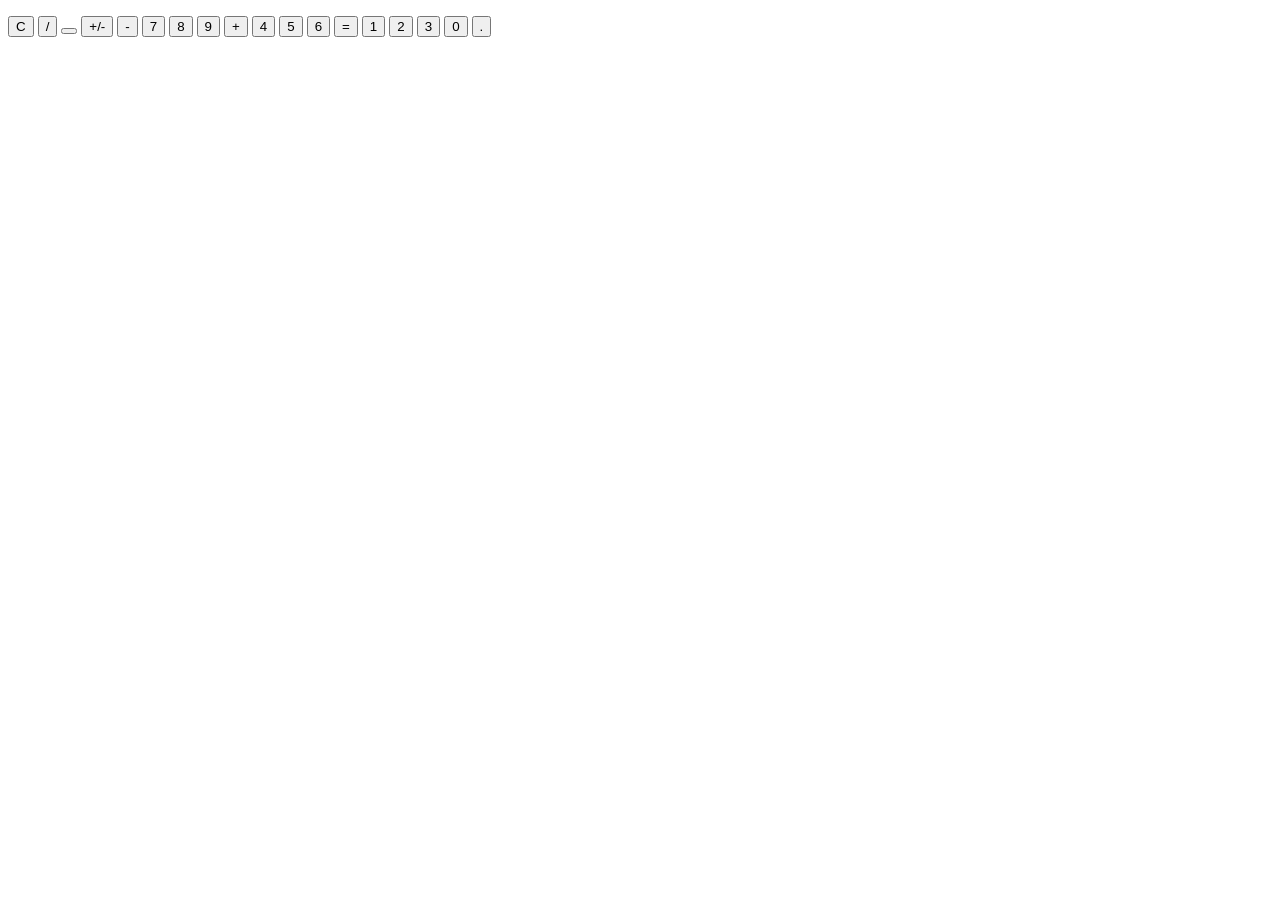
==== team3/index.html @ 7e5f883d "index.html" ====
<!doctype html>
<html lang="en">
  <head>
    <meta charset="UTF-8" />
    <meta name="viewport" content="width=device-width, initial-scale=1.0" />
    <title>Document</title>
    <link rel="stylesheet" href="style.css" />
  </head>
  <body>
    <div class="calculator">
      <p id="display"></p>
      <div class="buttons">
        <button onclick="clearDisplay()" class="operator">C</button>
        <button onclick="appendValue('/')" class="operator">/</button>
        <button onclick="appendValue('')" class="operator"></button>
        <button onclick="positive()" class="operator">+/-</button>

        <button onclick="appendValue('-')" class="operator">-</button>

        <button onclick="appendValue('7')" class="num">7</button>
        <button onclick="appendValue('8')" class="num">8</button>
        <button onclick="appendValue('9')" class="num">9</button>
        <button onclick="appendValue('+')" class="operator">+</button>

        <button onclick="appendValue('4')" class="num">4</button>
        <button onclick="appendValue('5')" class="num">5</button>
        <button onclick="appendValue('6')" class="num">6</button>
        <button onclick="calculate()" class="equal">=</button>

        <button onclick="appendValue('1')" class="num">1</button>
        <button onclick="appendValue('2')" class="num">2</button>
        <button onclick="appendValue('3')" class="num">3</button>
        <button onclick="appendValue('0')" class="num">0</button>

        <button onclick="appendValue('.')" class="num">.</button>
      </div>
    </div>

    <script src="main.js"></script>
  </body>
</html>
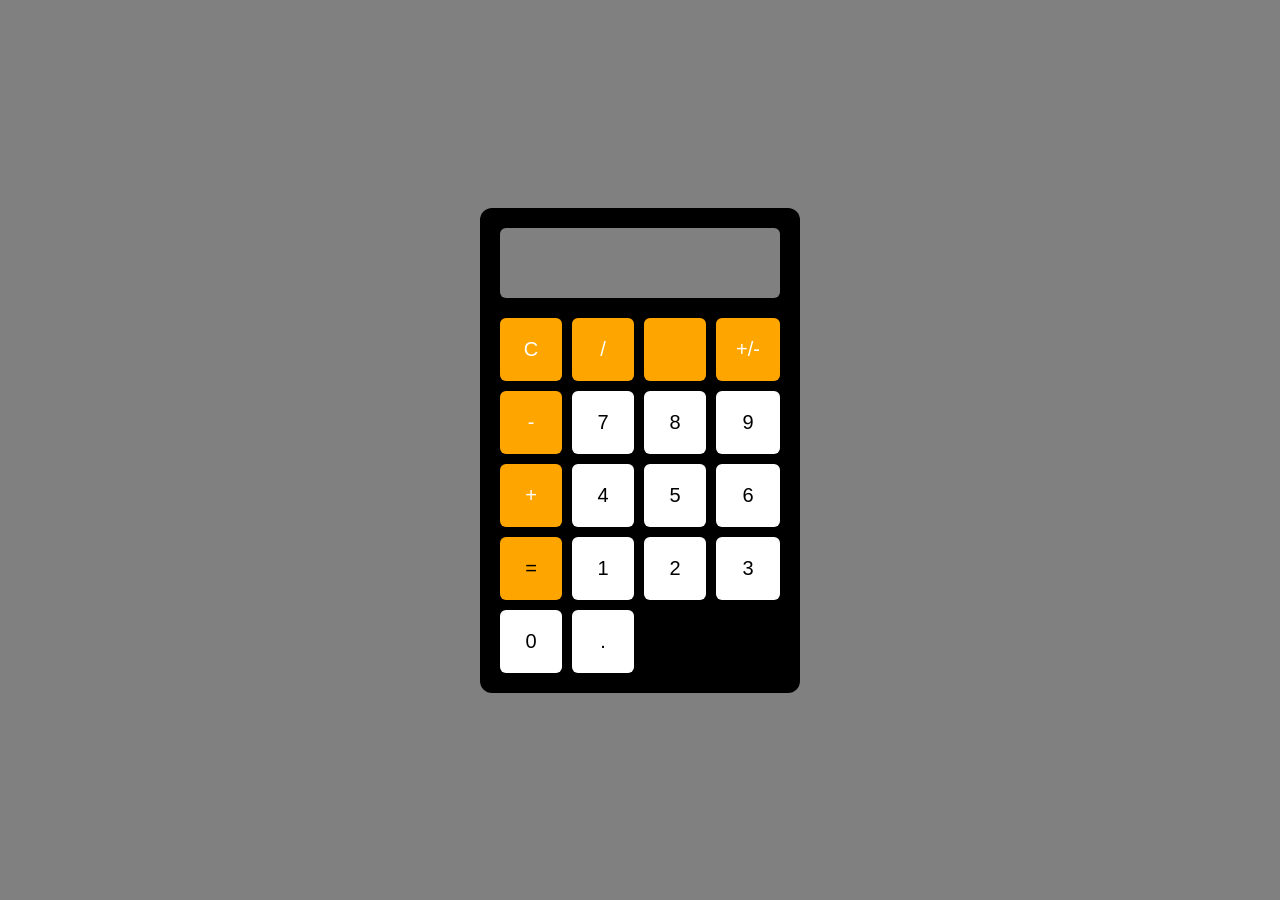
==== commit d6a58693: "index" ====
--- a/team3/index.html
+++ b/team3/index.html
@@ -12,7 +12,7 @@
       <div class="buttons">
         <button onclick="clearDisplay()" class="operator">C</button>
         <button onclick="appendValue('/')" class="operator">/</button>
-        <button onclick="appendValue('')" class="operator"></button>
+        <button onclick="appendValue('*')" class="operator"></button>
         <button onclick="positive()" class="operator">+/-</button>
 
         <button onclick="appendValue('-')" class="operator">-</button>
--- a/team3/style.css
+++ b/team3/style.css
@@ -0,0 +1,68 @@
+* {
+  margin: 0;
+  padding: 0;
+  box-sizing: border-box;
+  font-family: sans-serif;
+}
+
+body {
+  display: flex;
+  justify-content: center;
+  align-items: center;
+  height: 100vh;
+  background-color: grey;
+}
+
+.calculator {
+  background-color: black;
+  padding: 20px;
+  border-radius: 12px;
+  width: 320px;
+}
+
+#display {
+  width: 100%;
+  height: 70px;
+  background-color: grey;
+  border: none;
+  outline: none;
+  color: white;
+  font-size: 2rem;
+  text-align: right;
+  padding: 10px;
+  border-radius: 6px;
+  margin-bottom: 20px;
+}
+
+.buttons {
+  display: grid;
+  grid-template-columns: repeat(4, 1fr);
+  gap: 10px;
+}
+
+button {
+  padding: 20px;
+  font-size: 1.25rem;
+  border: none;
+  border-radius: 6px;
+  cursor: pointer;
+  background-color: white;
+  color: black;
+}
+
+button:hover {
+  background-color: white;
+}
+
+.operator {
+  background-color: orange;
+  color: white;
+}
+
+.operator:hover {
+  background-color: orange;
+}
+
+.equal {
+  background-color: orange;
+}
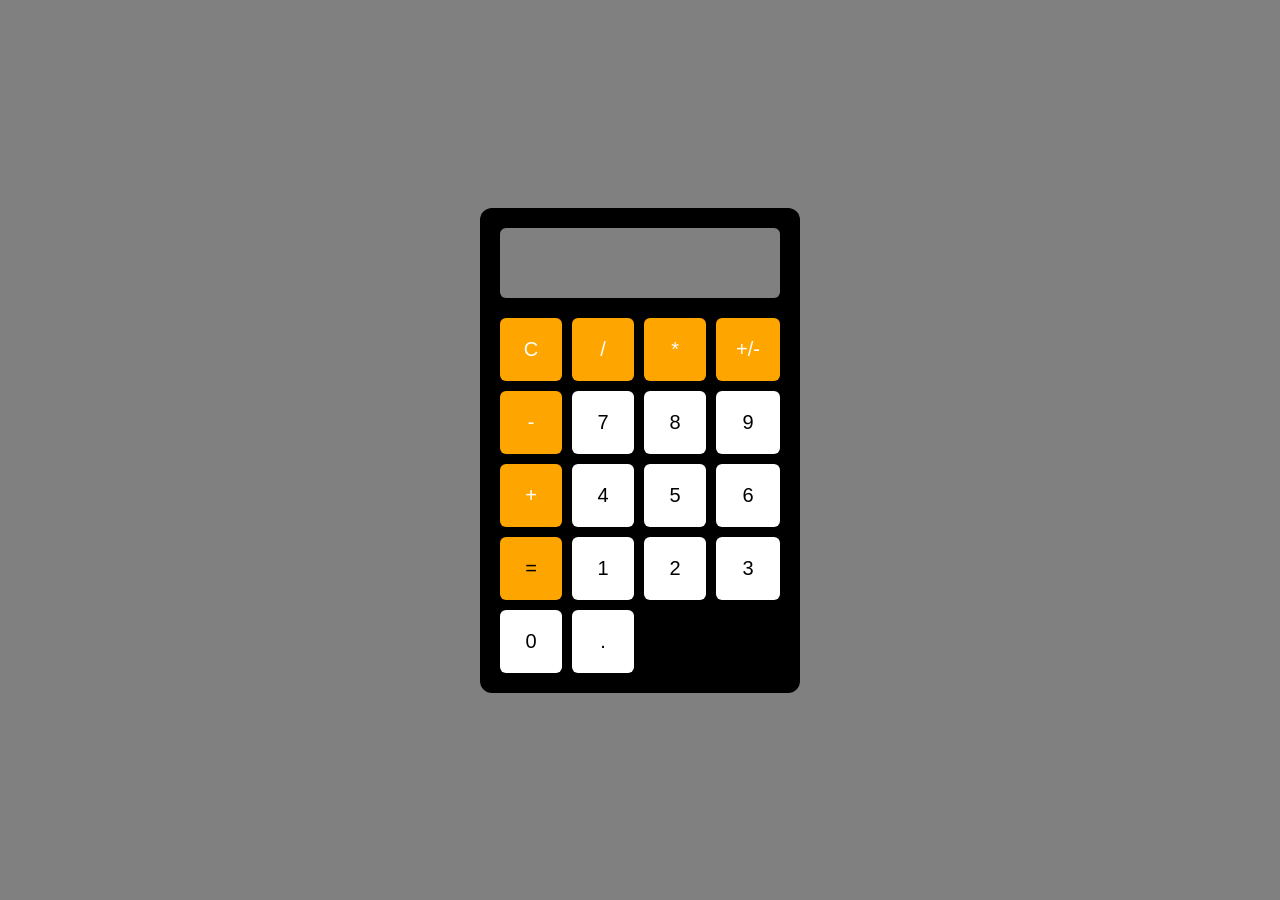
==== commit 75b3bac7: "asdasd" ====
--- a/team3/index.html
+++ b/team3/index.html
@@ -12,7 +12,7 @@
       <div class="buttons">
         <button onclick="clearDisplay()" class="operator">C</button>
         <button onclick="appendValue('/')" class="operator">/</button>
-        <button onclick="appendValue('*')" class="operator"></button>
+        <button onclick="appendValue('*')" class="operator">*</button>
         <button onclick="positive()" class="operator">+/-</button>
 
         <button onclick="appendValue('-')" class="operator">-</button>
